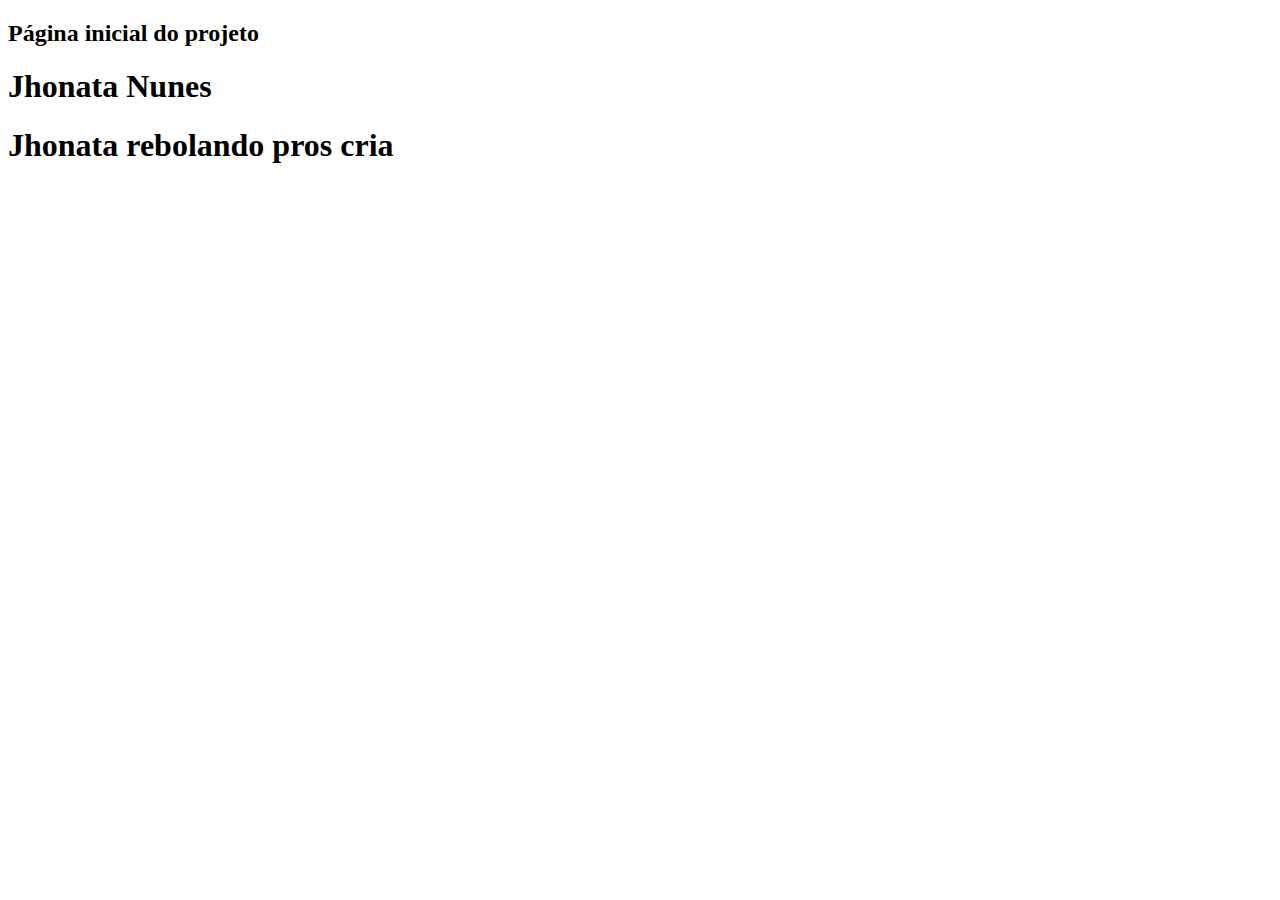
==== index.html @ d1bbf1f9 "Merge branch 'dev' into main" ====
<!DOCTYPE html>
<html lang="en">
<head>
    <meta charset="UTF-8">
    <meta name="viewport" content="width=device-width, initial-scale=1.0">
    <link rel="stylesheet" href="css/style.css">
    <title>Inicio</title>
</head>
<body class="centralMessage">
    <h2>Página inicial do projeto</h2>
    <h1>Jhonata Nunes</h1>
    <h1>Jhonata rebolando pros cria</h1>
</body>
<script src="js/index.js"></script>
</html>
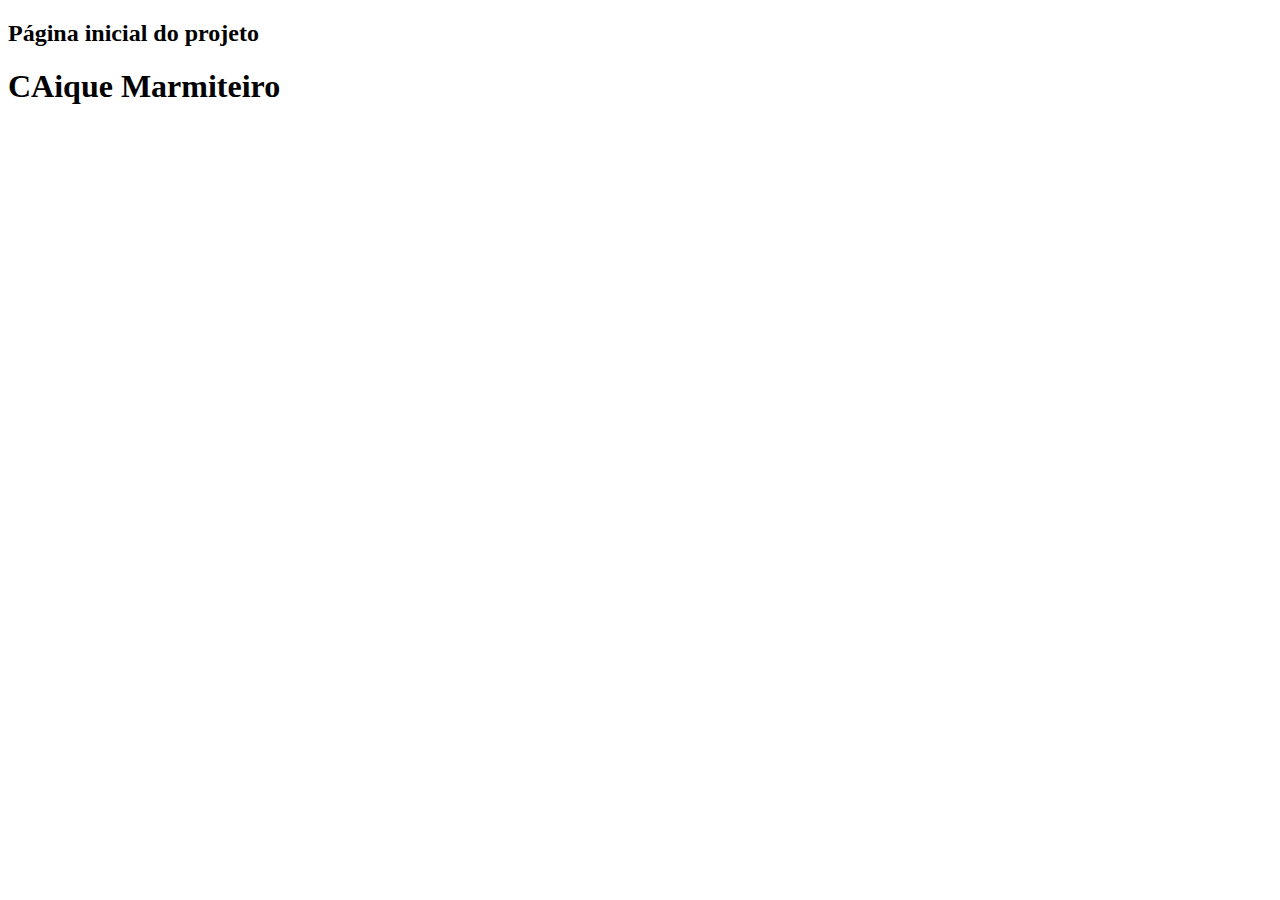
==== commit 2ad019b4: "Merge pull request #12 from Obake00/formCadastro" ====
--- a/index.html
+++ b/index.html
@@ -8,8 +8,9 @@
 </head>
 <body class="centralMessage">
     <h2>Página inicial do projeto</h2>
-    <h1>Jhonata Nunes</h1>
-    <h1>Jhonata rebolando pros cria</h1>
+    <h1>CAique Marmiteiro</h1>
+
+    
 </body>
 <script src="js/index.js"></script>
 </html>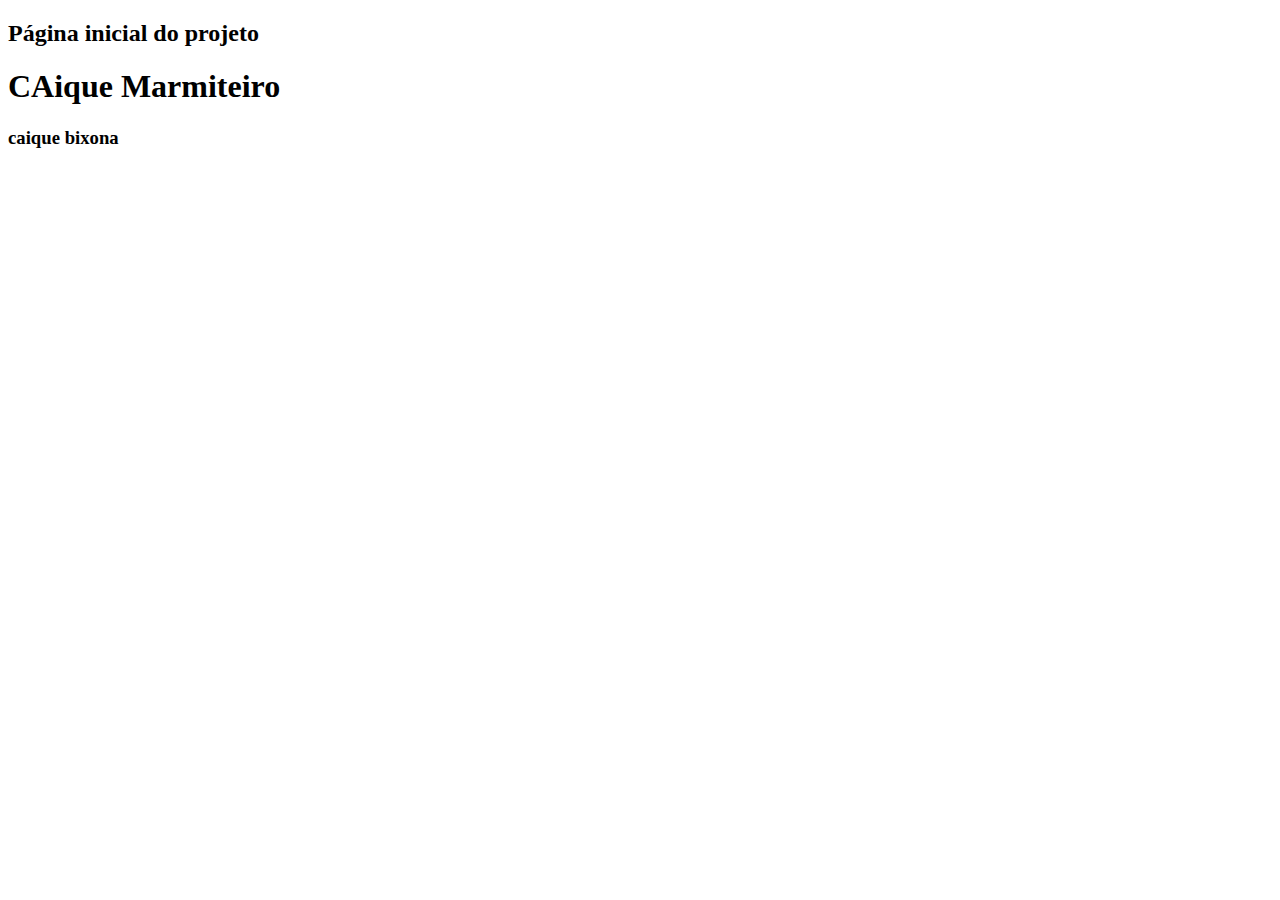
==== commit 66b43970: "codigo corrigido" ====
--- a/index.html
+++ b/index.html
@@ -9,6 +9,7 @@
 <body class="centralMessage">
     <h2>Página inicial do projeto</h2>
     <h1>CAique Marmiteiro</h1>
+    <h3>caique bixona</h3>
 
     
 </body>
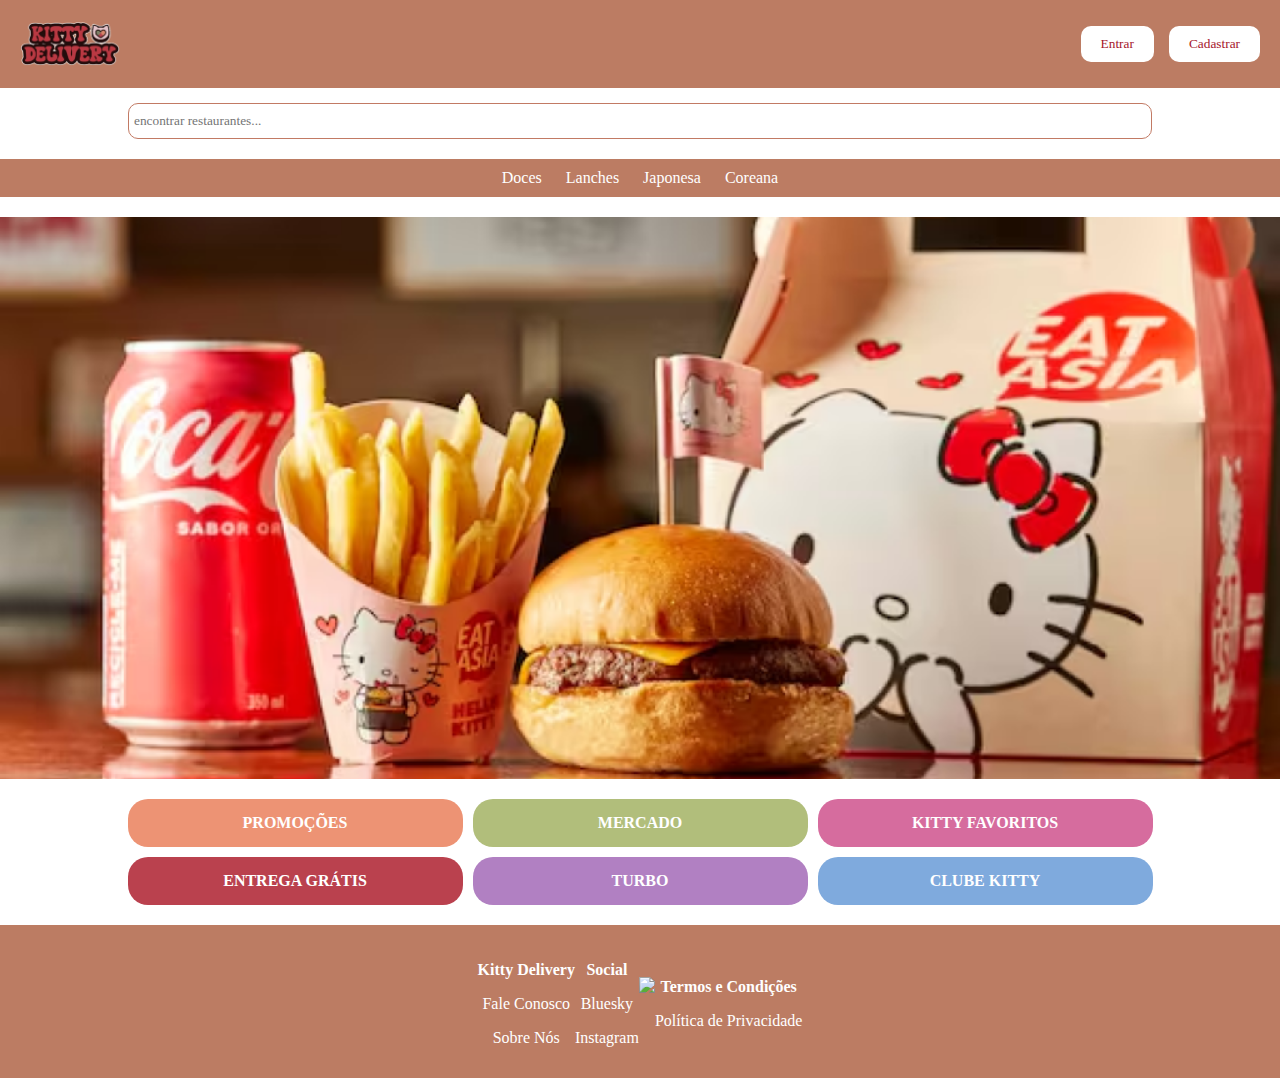
==== commit bc34edad: "responsIndex" ====
--- a/index.html
+++ b/index.html
@@ -1,17 +1,70 @@
 <!DOCTYPE html>
-<html lang="en">
+<html lang="pt-br">
 <head>
     <meta charset="UTF-8">
+    <meta http-equiv="X-UA-Compatible" content="IE=edge">
     <meta name="viewport" content="width=device-width, initial-scale=1.0">
-    <link rel="stylesheet" href="css/style.css">
-    <title>Inicio</title>
+    <title>Home</title>
+    <link rel="shortcut icon" href="view/img/icone.png" type="image/x-icon">
+    <link rel="stylesheet" type="text/css" href="../css/home.css" media="screen" /> 
 </head>
-<body class="centralMessage">
-    <h2>Página inicial do projeto</h2>
-    <h1>CAique Marmiteiro</h1>
-    <h3>caique bixona</h3>
+<body>
+    <header>
+        <img src="view/img/kittydeliverytexto-removebg-preview.png" alt="Kitty Delivery">
+        <nav>
+            <a href="home.html"><button>Entrar</button></a>
+            <a href="home.html"><button>Cadastrar</button></a>
+        </nav>
+    </header>
+    <div class = "pesquisa">
 
-    
+        <input type="text" placeholder="encontrar restaurantes...">
+
+    </div>
+
+    <div class="menu-container"> 
+        <a href="#" class="menu">Doces</a>  
+        <a href="#" class="menu">Lanches</a>  
+        <a href="#" class="menu">Japonesa</a>  
+        <a href="#" class="menu">Coreana</a>  
+    </div>
+
+    <main>
+        <section class="promo-section">
+            <picture>
+                <source media="(max-width: 600px)" srcset="img/img1.jpeg" type="image/jpeg">
+                <source media="(max-width: 800px)" srcset="img/img1.jpeg" type="image/jpeg">
+
+                <div><img src="view/img/image 6.png" alt="Imagem flexível"></div>
+            </picture>
+
+
+            <div class="categories">
+                <div class="category">PROMOÇÕES</div>
+                <div class="category">MERCADO</div>
+                <div class="category">KITTY FAVORITOS</div>
+                <div class="category">ENTREGA GRÁTIS</div>
+                <div class="category">TURBO</div>
+                <div class="category">CLUBE KITTY</div>
+            </div>
+    </main>
+
+    <footer>
+        <div class="footer-section">
+            <h4>Kitty Delivery</h4>
+            <p><a href="contato.html">Fale Conosco</a></p>
+            <p><a href="sobre.html">Sobre Nós</a></p>
+        </div>  
+        <div class="footer-section">
+            <h4>Social</h4>
+            <p><a href="https://bluesky.com" target="_blank">Bluesky</a></p>
+            <p><a href="https://instagram.com" target="_blank">Instagram</a></p>
+        </div>
+        <img src="view/img/icone.png">   
+        <div class="footer-section">
+            <h4>Termos e Condições</h4>
+            <p><a href="#">Política de Privacidade</a></p>
+        </div>   
+    </footer>
 </body>
-<script src="js/index.js"></script>
-</html>+</html>
--- a/css/home.css
+++ b/css/home.css
@@ -0,0 +1,293 @@
+
+body{
+    font-family: 'Franklin Gothic Medium';
+    margin: 0 ;
+    width: 100vw;
+    height: 100vh;
+  }
+  header {
+    background-color: #bc7c63;
+  
+    padding: 20px;
+    display: flex;
+    align-items: center;
+    justify-content: space-between;
+  }
+  
+  header img {
+    width: 100px;
+    height: auto;
+  }
+  
+  header nav {
+    display: flex;
+    gap: 10px;
+  }
+  
+  .pesquisa input{
+    margin: auto; 
+    display: flex;
+    background-color: #ffffff;
+    border-radius : 10px;
+    cursor: text ;
+    font-family: 'Franklin Gothic Medium';
+    color: #A5152B;
+    width: 97%;
+    height: 34px;    
+    padding-left: 5px;
+    box-sizing: border-box;
+    border: 1px solid #C27A64;
+  }
+  .pesquisa{
+    margin-top: 15px;
+    
+  
+  }
+  
+  
+  
+  header button {
+    padding: 10px 20px;
+    background-color: #ffffff;
+    border-radius : 10px;
+    border: none;
+    cursor: pointer;
+    font-family: 'Franklin Gothic Medium';
+    color: #A5152B;
+  }
+  
+  header button:hover {
+    background-color: #f0f0f0;
+  }
+  
+  .menu-container {
+    text-align: center;
+    margin: 20px 0;
+    padding: 10px 0;
+    background-color: #bc7c63;
+   
+  }
+  
+  .menu {
+    margin: 0 10px;
+    text-decoration: none;
+    color: #ffffff;
+    font-family: 'Franklin Gothic Medium';
+  }
+  
+  .menu:hover {
+    color: #A5152B;
+  }
+  
+  
+  .promo-section picture img {
+    max-width: 100%;
+    width:1350px;
+    height: auto;
+    display: block;
+    
+  }
+  
+  .side-menu {
+    margin: 20px 0;
+    text-align: center;
+  }
+  
+  .categories {
+    display: flex;
+    justify-content: center;
+    flex-wrap: wrap;
+    gap: 10px;
+    padding: 20px;
+    background-color: white;
+  }
+  .category {
+    width: 30%;
+    padding: 20px;
+    background-color: #f0f0f0;
+    border-radius: 20px;
+    text-align:center;
+    font-weight: bold;
+    color: white;
+    cursor: pointer;
+  }
+  
+  .category:nth-child(1) { background-color: #ED9374; }
+  .category:nth-child(2) { background-color: #B1BE7B; }
+  .category:nth-child(3) { background-color: #D66C9E; }
+  .category:nth-child(4) { background-color: #BA414E; }
+  .category:nth-child(5) { background-color: #B180C2; }
+  .category:nth-child(6) { background-color: #7FAADD; }
+  
+  
+  .categories div:hover {
+    background-color:   #FDABA5;
+    color: white;
+  
+  }
+  
+  footer {
+    background-color: #bc7c63;
+    color: white;
+    padding: 20px;
+    display: flex;
+    justify-content: space-around;
+    text-align: center;
+    align-items: center;
+  }
+  
+  img{
+    height: 50px ; 
+  }
+  
+  .footer-section h4 {
+    margin-bottom: 10px;
+  }
+  
+  .footer-section a {
+    color: #ffffff;
+    text-decoration: none;
+  }
+  
+  .footer-section a:hover {
+    text-decoration: underline;
+  }
+  
+  
+/* Responsividade: */
+/* Celular */
+@media (min-width: 320px) and (max-width: 414px) {
+  body{
+    font-family: 'Franklin Gothic Medium';
+    margin: 0 ;
+    width: 100vw;
+    height: 100vh;
+  }
+
+    
+  .promo-section picture img {
+    max-width: 100%;
+    width:1350px;
+    height: auto;
+    display: block;
+    
+  }
+  
+  .side-menu {
+    margin: 20px 0;
+    text-align: center;
+  }
+  
+  .categories {
+    display: flex;
+    justify-content: center;
+    flex-wrap: wrap;
+    gap: 10px;
+    padding: 20px;
+    background-color: white;
+  }
+  .category {
+    width: 30%;
+    padding: 20px;
+    background-color: #f0f0f0;
+    border-radius: 20px;
+    text-align:center;
+    font-weight: bold;
+    color: white;
+    cursor: pointer;
+  }
+
+  header nav {
+    flex-direction: column; 
+    align-items:center; 
+    gap: 5px;
+    
+}
+
+.pesquisa input {
+    width: 95%; 
+    height: 35px; 
+}
+
+.category {
+    width: calc(100% - 20px); 
+    margin-bottom: 10px;
+}
+
+footer {
+    flex-direction: column; 
+    align-items:center; 
+    padding-top: 10px;
+    padding-bottom: 10px;
+}
+
+
+}
+
+/* Tablet */
+@media (min-width: 768px) and (max-width: 1368px) {
+  body{
+    font-family: 'Franklin Gothic Medium';
+    margin: 0 ;
+    width: 100vw;
+    height: 100vh;
+  }
+
+    
+  .promo-section picture img {
+    max-width: 100%;
+    width:1350px;
+    height: auto;
+    display: block;
+    
+  }
+  
+  .side-menu {
+    margin: 20px 0;
+    text-align: center;
+  }
+  
+  .categories {
+    display: flex;
+    justify-content: center;
+    flex-wrap: wrap;
+    gap: 10px;
+    padding: 20px;
+    background-color: white;
+  }
+  .category {
+    width: 30%;
+    padding: 20px;
+    background-color: #f0f0f0;
+    border-radius: 20px;
+    text-align:center;
+    font-weight: bold;
+    color: white;
+    cursor: pointer;
+  }
+
+  header nav {
+    flex-direction: row; 
+    justify-content:flex-end;
+    gap: 15px;
+}
+
+.pesquisa input {
+    width: 80%; 
+    height: 36px; 
+}
+
+.category {
+    width: calc(25% - 15px);
+    padding-top: 15px;
+    padding-bottom: 15px;
+}
+
+footer {
+    flex-direction: row; 
+    justify-content:center; 
+    padding-top: 15px;
+    padding-bottom: 15px;
+}
+
+}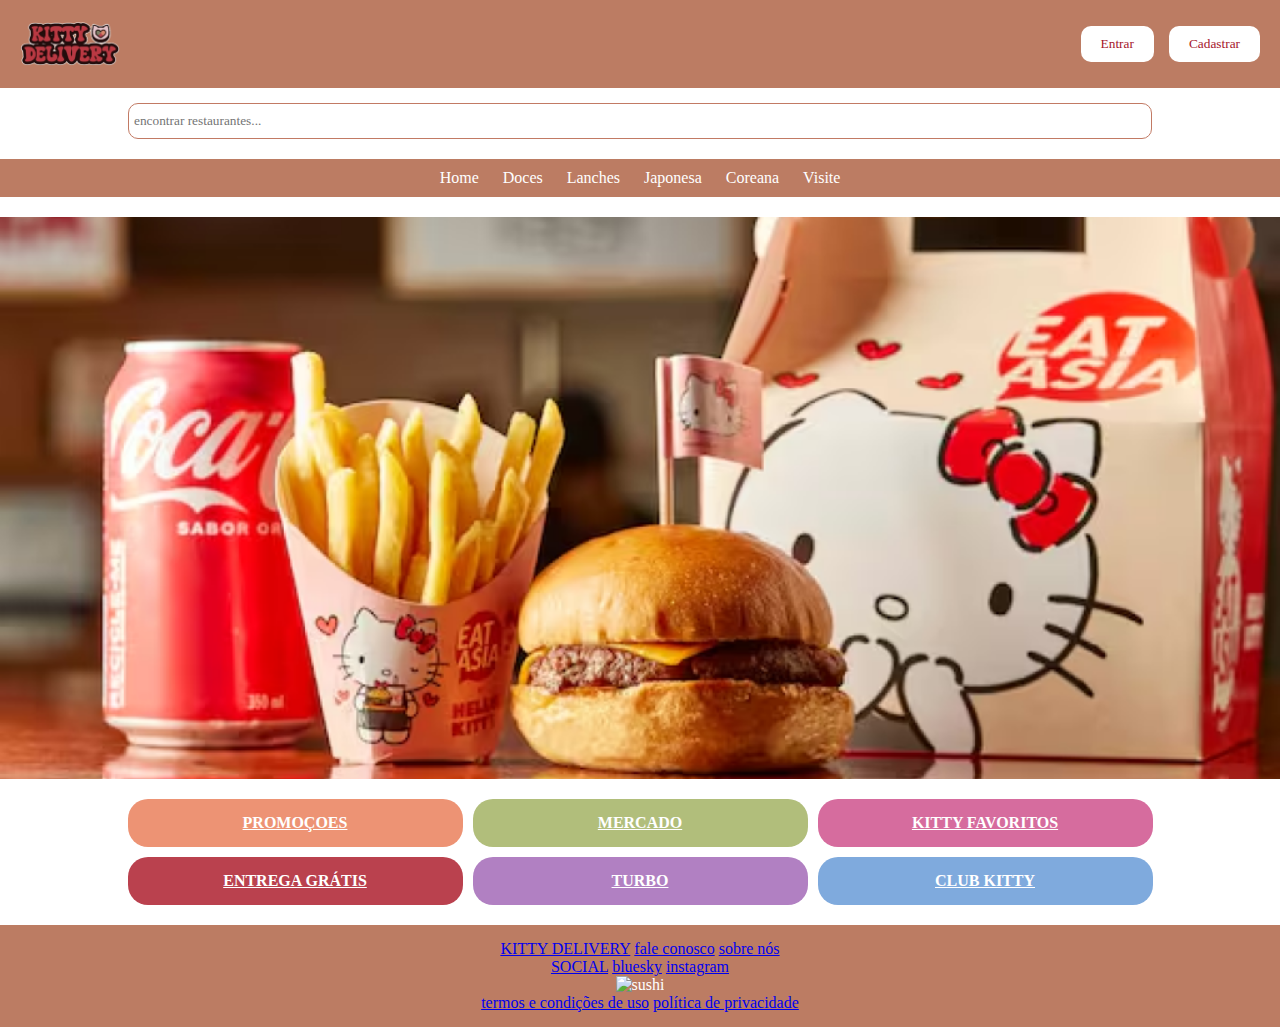
==== commit bd3d98a7: "update" ====
--- a/index.html
+++ b/index.html
@@ -6,65 +6,71 @@
     <meta name="viewport" content="width=device-width, initial-scale=1.0">
     <title>Home</title>
     <link rel="shortcut icon" href="view/img/icone.png" type="image/x-icon">
-    <link rel="stylesheet" type="text/css" href="../css/home.css" media="screen" /> 
+    <link rel="stylesheet" type="text/css" href="css/home.css" media="screen" /> 
 </head>
 <body>
     <header>
         <img src="view/img/kittydeliverytexto-removebg-preview.png" alt="Kitty Delivery">
         <nav>
-            <a href="home.html"><button>Entrar</button></a>
-            <a href="home.html"><button>Cadastrar</button></a>
+            <a href="view/login.html"><button>Entrar</button></a>
+            <a href="view/cadastro.html"><button>Cadastrar</button></a>
         </nav>
     </header>
     <div class = "pesquisa">
-
         <input type="text" placeholder="encontrar restaurantes...">
-
     </div>
 
     <div class="menu-container"> 
+        <a href="#" class="menu">Home</a>
         <a href="#" class="menu">Doces</a>  
         <a href="#" class="menu">Lanches</a>  
         <a href="#" class="menu">Japonesa</a>  
         <a href="#" class="menu">Coreana</a>  
+        <a href="view/visite.html" class="menu">Visite</a>
     </div>
 
     <main>
         <section class="promo-section">
             <picture>
-                <source media="(max-width: 600px)" srcset="img/img1.jpeg" type="image/jpeg">
-                <source media="(max-width: 800px)" srcset="img/img1.jpeg" type="image/jpeg">
+                <!-- <source media="(max-width: 600px)" srcset="img/img1.jpeg" type="image/jpeg">
+                <source media="(max-width: 800px)" srcset="img/img1.jpeg" type="image/jpeg"> -->
 
-                <div><img src="view/img/image 6.png" alt="Imagem flexível"></div>
+                <div class="promoImage">
+                    <img src="view/img/image 6.png" alt="Imagem flexível">
+                </div>
             </picture>
 
-
             <div class="categories">
-                <div class="category">PROMOÇÕES</div>
-                <div class="category">MERCADO</div>
-                <div class="category">KITTY FAVORITOS</div>
-                <div class="category">ENTREGA GRÁTIS</div>
-                <div class="category">TURBO</div>
-                <div class="category">CLUBE KITTY</div>
+                <a href="view/login.html" class="category">PROMOÇOES</a>
+                <a href="view/login.html" class="category">MERCADO</a>
+                <a href="view/login.html" class="category">KITTY FAVORITOS</a>
+                <a href="view/login.html" class="category">ENTREGA GRÁTIS</a>
+                <a href="view/login.html" class="category">TURBO</a>
+                <a href="view/login.html" class="category">CLUB KITTY</a>
             </div>
+        </section>
     </main>
 
     <footer>
-        <div class="footer-section">
-            <h4>Kitty Delivery</h4>
-            <p><a href="contato.html">Fale Conosco</a></p>
-            <p><a href="sobre.html">Sobre Nós</a></p>
-        </div>  
-        <div class="footer-section">
-            <h4>Social</h4>
-            <p><a href="https://bluesky.com" target="_blank">Bluesky</a></p>
-            <p><a href="https://instagram.com" target="_blank">Instagram</a></p>
+        <div class="footer">
+            <div>
+                <a href="#">KITTY DELIVERY</a>
+                <a href="#">fale conosco</a>
+                <a href="#">sobre nós</a>
+            </div>
+            <div>
+                <a href="#">SOCIAL</a>
+                <a href="#">bluesky</a>
+                <a href="#">instagram</a>
+            </div>
+            <div class="logo">
+                <img src="view/img/icone.png" alt="sushi">
+            </div>
+            <div>
+                <a href="#">termos e condições de uso</a>
+                <a href="#">política de privacidade</a>
+            </div>
         </div>
-        <img src="view/img/icone.png">   
-        <div class="footer-section">
-            <h4>Termos e Condições</h4>
-            <p><a href="#">Política de Privacidade</a></p>
-        </div>   
     </footer>
 </body>
 </html>
